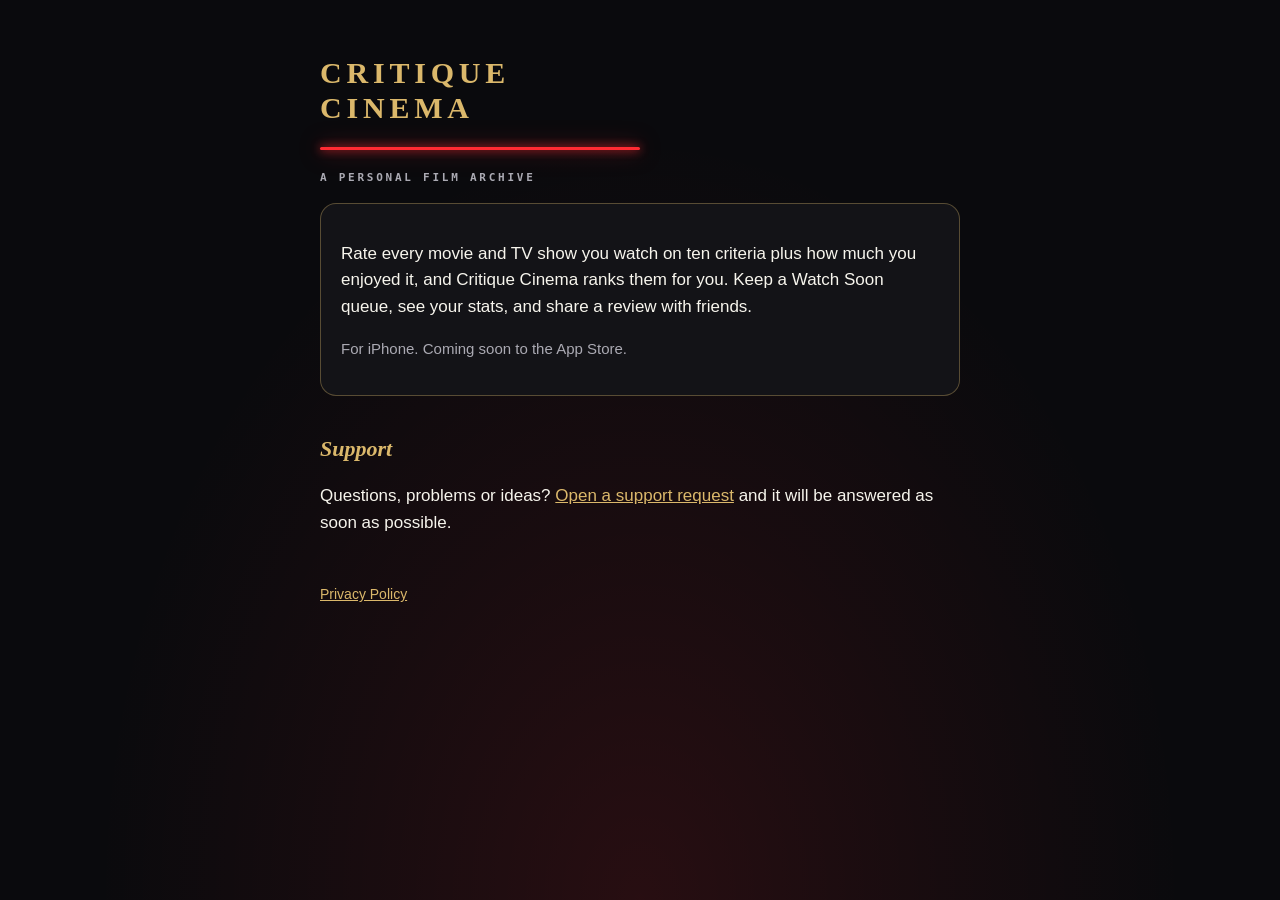
==== index.html @ 422e7158 "Critique Cinema website: home, privacy policy, shared-review page, app links file" ====
<!doctype html>
<html lang="en">
<head>
  <meta charset="utf-8">
  <meta name="viewport" content="width=device-width, initial-scale=1">
  <title>Critique Cinema</title>
  <meta name="description" content="A personal film archive for iPhone: rate, rank and remember every movie and show you watch.">
  <link rel="stylesheet" href="/style.css">
</head>
<body>
  <main>
    <p class="wordmark">Critique<br>Cinema</p>
    <div class="laser"></div>
    <p class="tagline">A PERSONAL FILM ARCHIVE</p>

    <div class="card">
      <p>Rate every movie and TV show you watch on ten criteria plus how much you enjoyed it, and Critique Cinema ranks
      them for you. Keep a Watch Soon queue, see your stats, and share a review with friends.</p>
      <p class="muted">For iPhone. Coming soon to the App Store.</p>
    </div>

    <h2>Support</h2>
    <p>Questions, problems or ideas? <a href="https://github.com/TheMan2344/TheMan2344.github.io/issues">Open a support request</a>
    and it will be answered as soon as possible.</p>

    <footer>
      <a href="/privacy.html">Privacy Policy</a>
    </footer>
  </main>
</body>
</html>
---- style.css ----
:root {
  --bg: #0a0a0d;
  --panel: #131317;
  --gold: #dbb86b;
  --crimson: #ff2b33;
  --text: #f7f5ed;
  --muted: #abaab3;
  --hairline: rgba(219, 184, 107, 0.35);
}
* { box-sizing: border-box; }
html, body { margin: 0; background: var(--bg); color: var(--text); }
body {
  font: 17px/1.55 -apple-system, BlinkMacSystemFont, "Segoe UI", Roboto, sans-serif;
  min-height: 100vh;
  background: radial-gradient(ellipse at bottom, rgba(255, 43, 51, 0.12), transparent 60%) var(--bg);
}
main { max-width: 680px; margin: 0 auto; padding: 56px 20px 72px; }
.wordmark {
  font-family: "Iowan Old Style", "Palatino", Georgia, serif;
  font-weight: 700; letter-spacing: 0.16em; color: var(--gold);
  text-transform: uppercase; font-size: 30px; line-height: 1.15; margin: 0;
}
.tagline { font: 600 11px/1 ui-monospace, Menlo, monospace; letter-spacing: 0.25em; color: var(--muted); margin: 14px 0 0; }
.laser { height: 3px; width: 100%; max-width: 320px; margin: 22px 0; border-radius: 3px; background: var(--crimson); box-shadow: 0 0 10px var(--crimson), 0 0 22px rgba(255, 43, 51, 0.6); }
h1, h2 { font-family: "Iowan Old Style", "Palatino", Georgia, serif; }
h2 { color: var(--gold); font-style: italic; font-size: 22px; margin: 36px 0 8px; }
.card { background: var(--panel); border: 1px solid var(--hairline); border-radius: 16px; padding: 20px; margin: 20px 0; }
a { color: var(--gold); }
.button {
  display: inline-block; background: var(--gold); color: #000; font-weight: 700; text-decoration: none;
  padding: 14px 26px; border-radius: 999px; margin-top: 8px;
}
.muted { color: var(--muted); font-size: 15px; }
footer { margin-top: 48px; font-size: 14px; color: var(--muted); }
.center { text-align: center; }
.center .laser { margin-left: auto; margin-right: auto; }
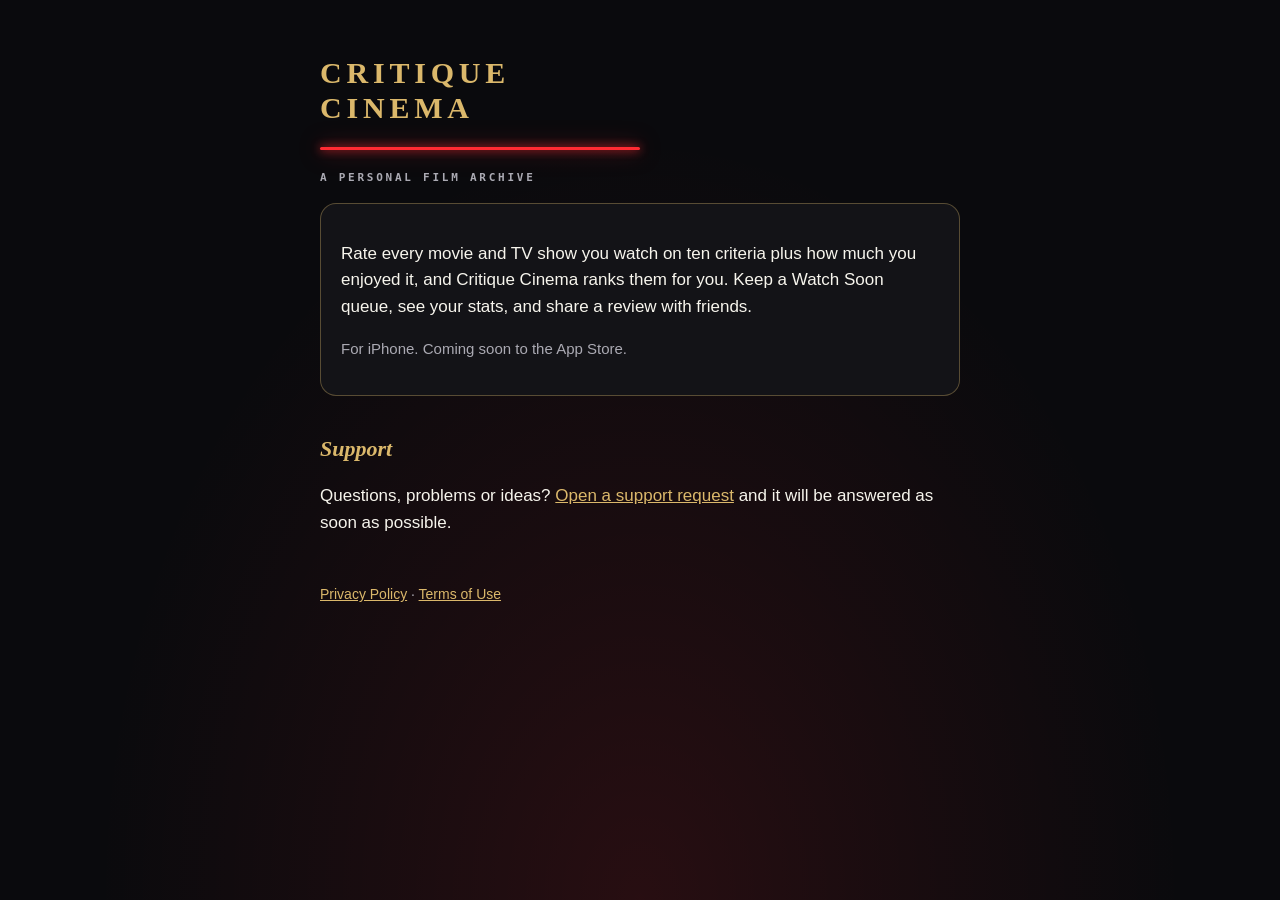
==== commit 1cc8ed9d: "Terms of Use; privacy policy covers sharing; link preview text" ====
--- a/index.html
+++ b/index.html
@@ -24,7 +24,7 @@
     and it will be answered as soon as possible.</p>
 
     <footer>
-      <a href="/privacy.html">Privacy Policy</a>
+      <a href="/privacy.html">Privacy Policy</a> · <a href="/terms.html">Terms of Use</a>
     </footer>
   </main>
 </body>
